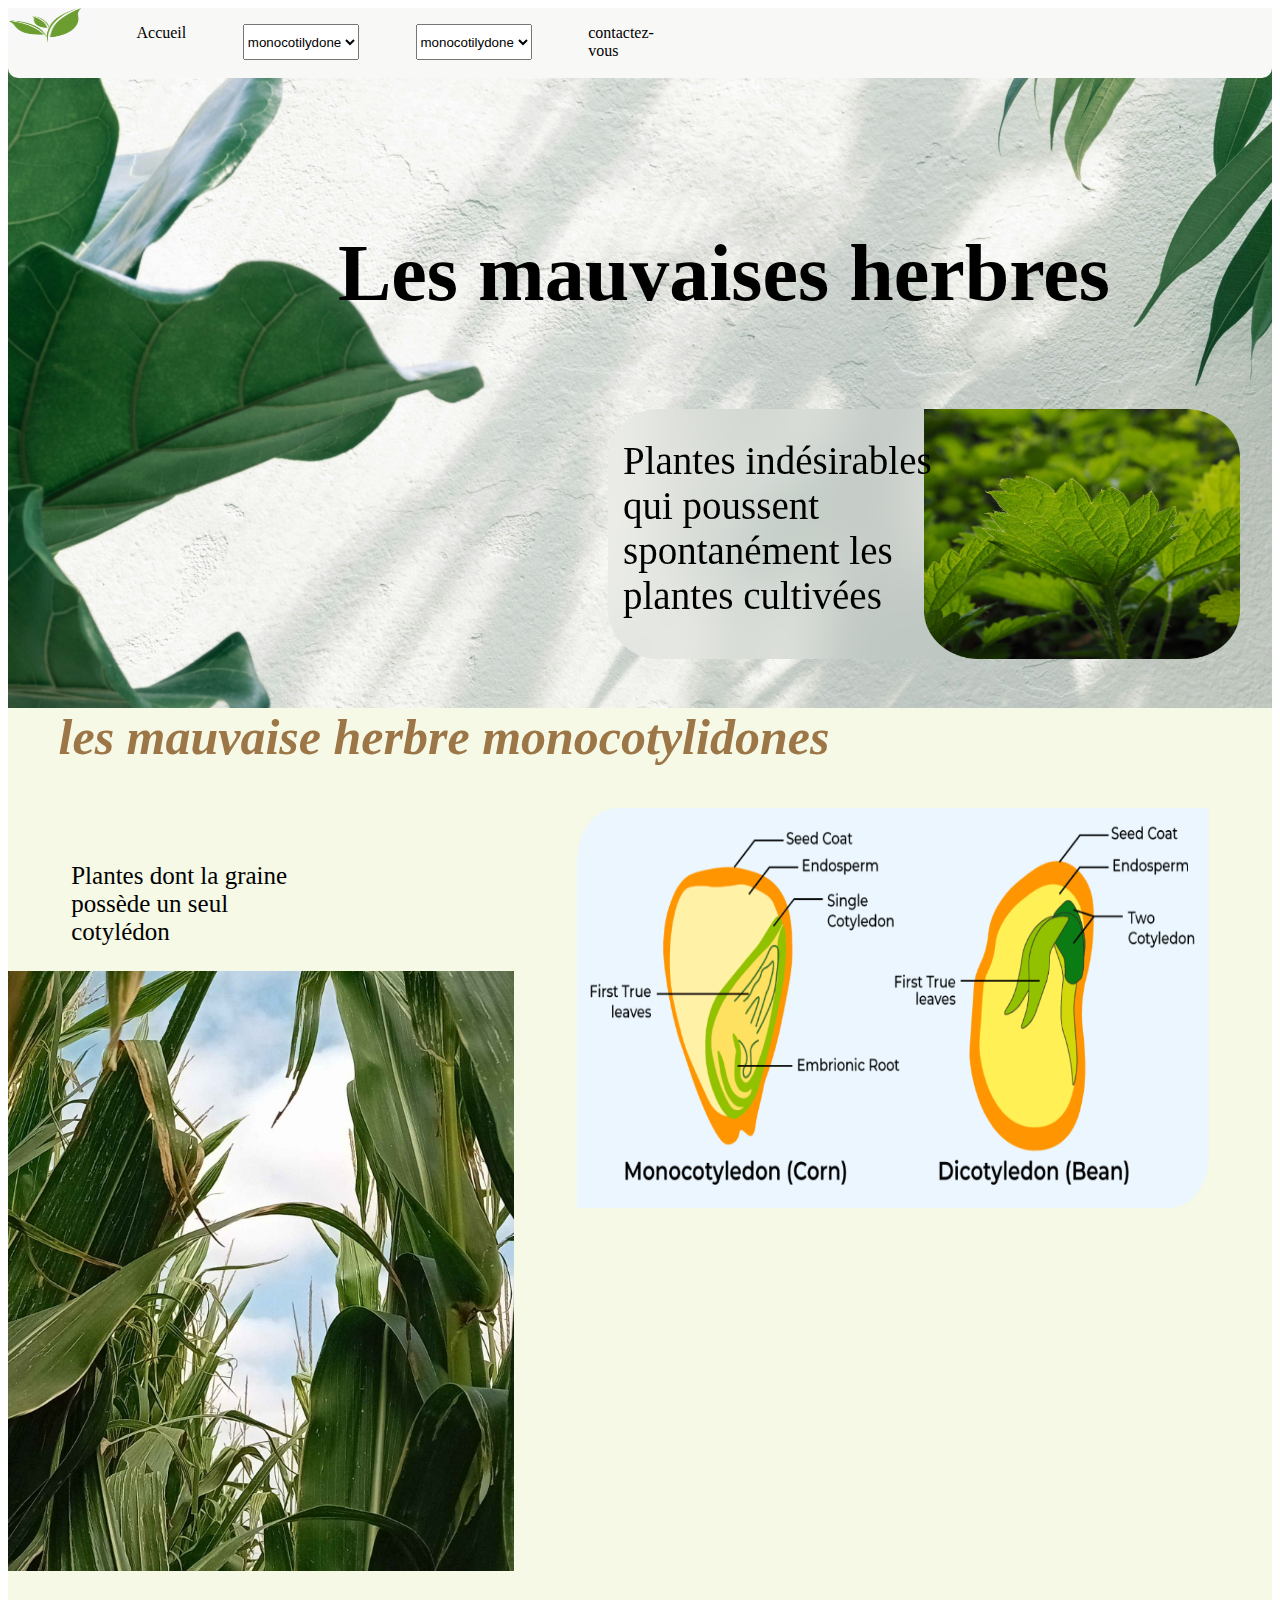
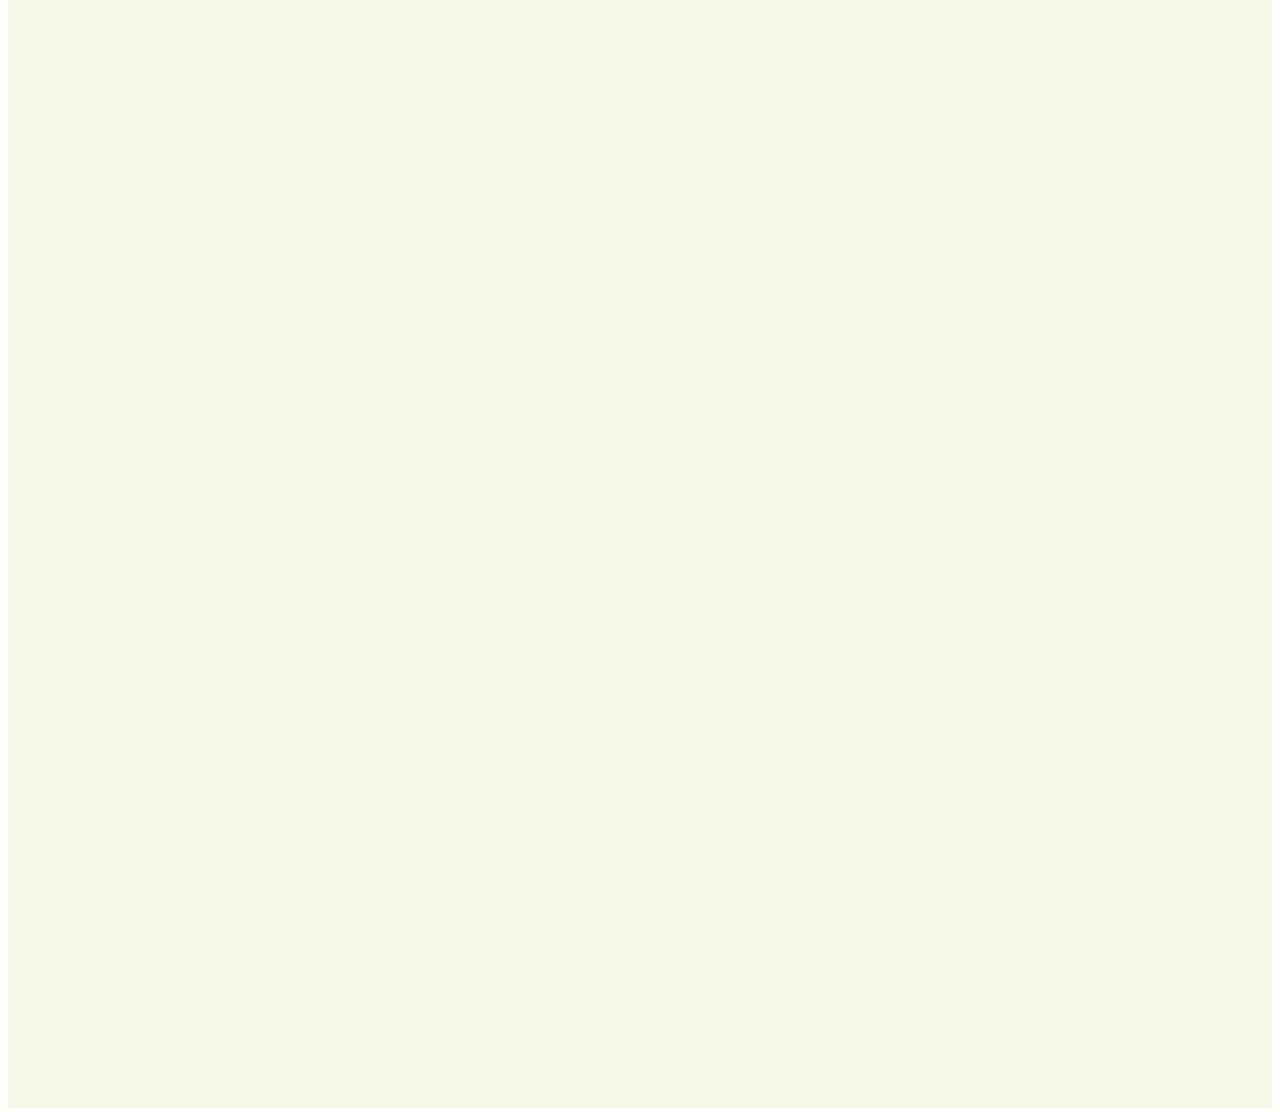
==== pr1.html @ 1eb42815 "premier projet" ====
<!DOCTYPE html>
<html lang="en">

<head>
    <meta charset="UTF-8">
    <meta http-equiv="X-UA-Compatible" content="IE=edge">
    <meta name="viewport" content="width=device-width, initial-scale=1.0">
    <title>Les mauvaises herbres</title>
    <link rel="stylesheet" href="p1.css">
</head>

<body>
    <header>
        <div id="id1">
            <div id="id2">
                <!-- <img src="img1.png" alt="" class="div1"> -->

                <img src="lg.png" class="div1">
                <nav>
                    <ul>
                        <li style="display: inline;"><a href="#Accueil">Accueil</a></li>
                        <select name="definition" value="definition">
                            <option disabled value="type">type</option>
                            <option value="monocotilydone">monocotilydone</option>
                            <option value="cotilydone">cotilydone</option>
                        </select>
                        <select name="">
                            <option value="monocotilydone">monocotilydone</option>
                            <option value="cotilydone">cotilydone</option>
                        </select>
                        <li style="display: inline;"><a href="#contactez-vous">contactez-vous</a></li>
                    </ul>
                </nav>
            </div>
            <div class="container">
                <!-- <img src="R.jpg" alt ="" width="100%" height="700%"> -->
                <div>
                    <h1 class="div3">Les mauvaises herbres </h1>
                    <div>
                        <div class="div4">
                            <div>
                                <!--<h4>Les mauvaises herbres  </h4>-->
                                <img src="img3.png" alt="" class="div5">
                                <p class="div6">    Plantes indésirables qui poussent spontanément les plantes cultivées
                                </p>
                            </div>
                        </div>
                    </div>
                </div>
            </div>
        </div>
    </header>

    <div class="div7">
        <h2 class="div8">les mauvaise herbre monocotylidones </h2>
        <img src="img4.png" alt="" class="div9">
        <p class="div10"> Plantes dont la graine  possède un seul  cotylédon</p>
        <img src="img5.jpg" alt="" class="div11">
    </div>
</body>

</html>
---- p1.css ----
#id2{  
    background-color: rgb(248, 248, 247);
    width: 100%;
    height: 10%;
    border-bottom-left-radius: 10px;
    border-bottom-right-radius: 10px;
    display: flex;
    /* z-index: 50%; */
}
#id1{
    width: 100%;
    height: 700px;
    background: url(img1.png) no-repeat;
    /* border-bottom-left-radius: 10px;
    border-bottom-right-radius: 10px; */
    /* display: absolute;  */
}

.div1{
    width:7%;
    height:50%;
}

ul{
    list-style-type: none;
    display: flex;
    gap:15%; 
}


a{
    color: black;
    text-decoration: none;
}

.div3{
    font-size: 80px;
    margin-left: 330px;
    margin-top: 150px;
}

.div4{
    margin-left: 600px;
    margin-top: 90px;
    border-radius: 50px;
    background-color:hsl(0 , 0% , 100% /-2);
    color: black;
    max-width: 50%;
    height: 250px;
    border: 1px solid hsl(0 , 0% , 100% /-2);
    backdrop-filter: blur(30px);
    display: flex;
}

.div5{
    width: 50%;
    height: 250px;
    margin-left: 50%;
}

.div6{
    font-size: 39px;
    width: 50%;
    margin-top: -225px;
    margin-left: 15px;
}

.div7{
    background-color: rgb(245, 249, 229);
    width: 100%;
    height: 2000px;
    margin-top: 0%; 
}

.div8{
    font-size: 50px;
    font-style:oblique;
    color:rgb(157, 118, 71);
    margin-left: 4%;
    margin-top: 0%;
}

.div9{
    width: 50%;
    height: 20%;
    margin-left: 45%;
}
.div10{
    font-size: 25px;
    max-width: 20%;
    margin-top: -350px;
    margin-left: 5%;
}

.div11{
    width: 40%;
    height: 30%;
}
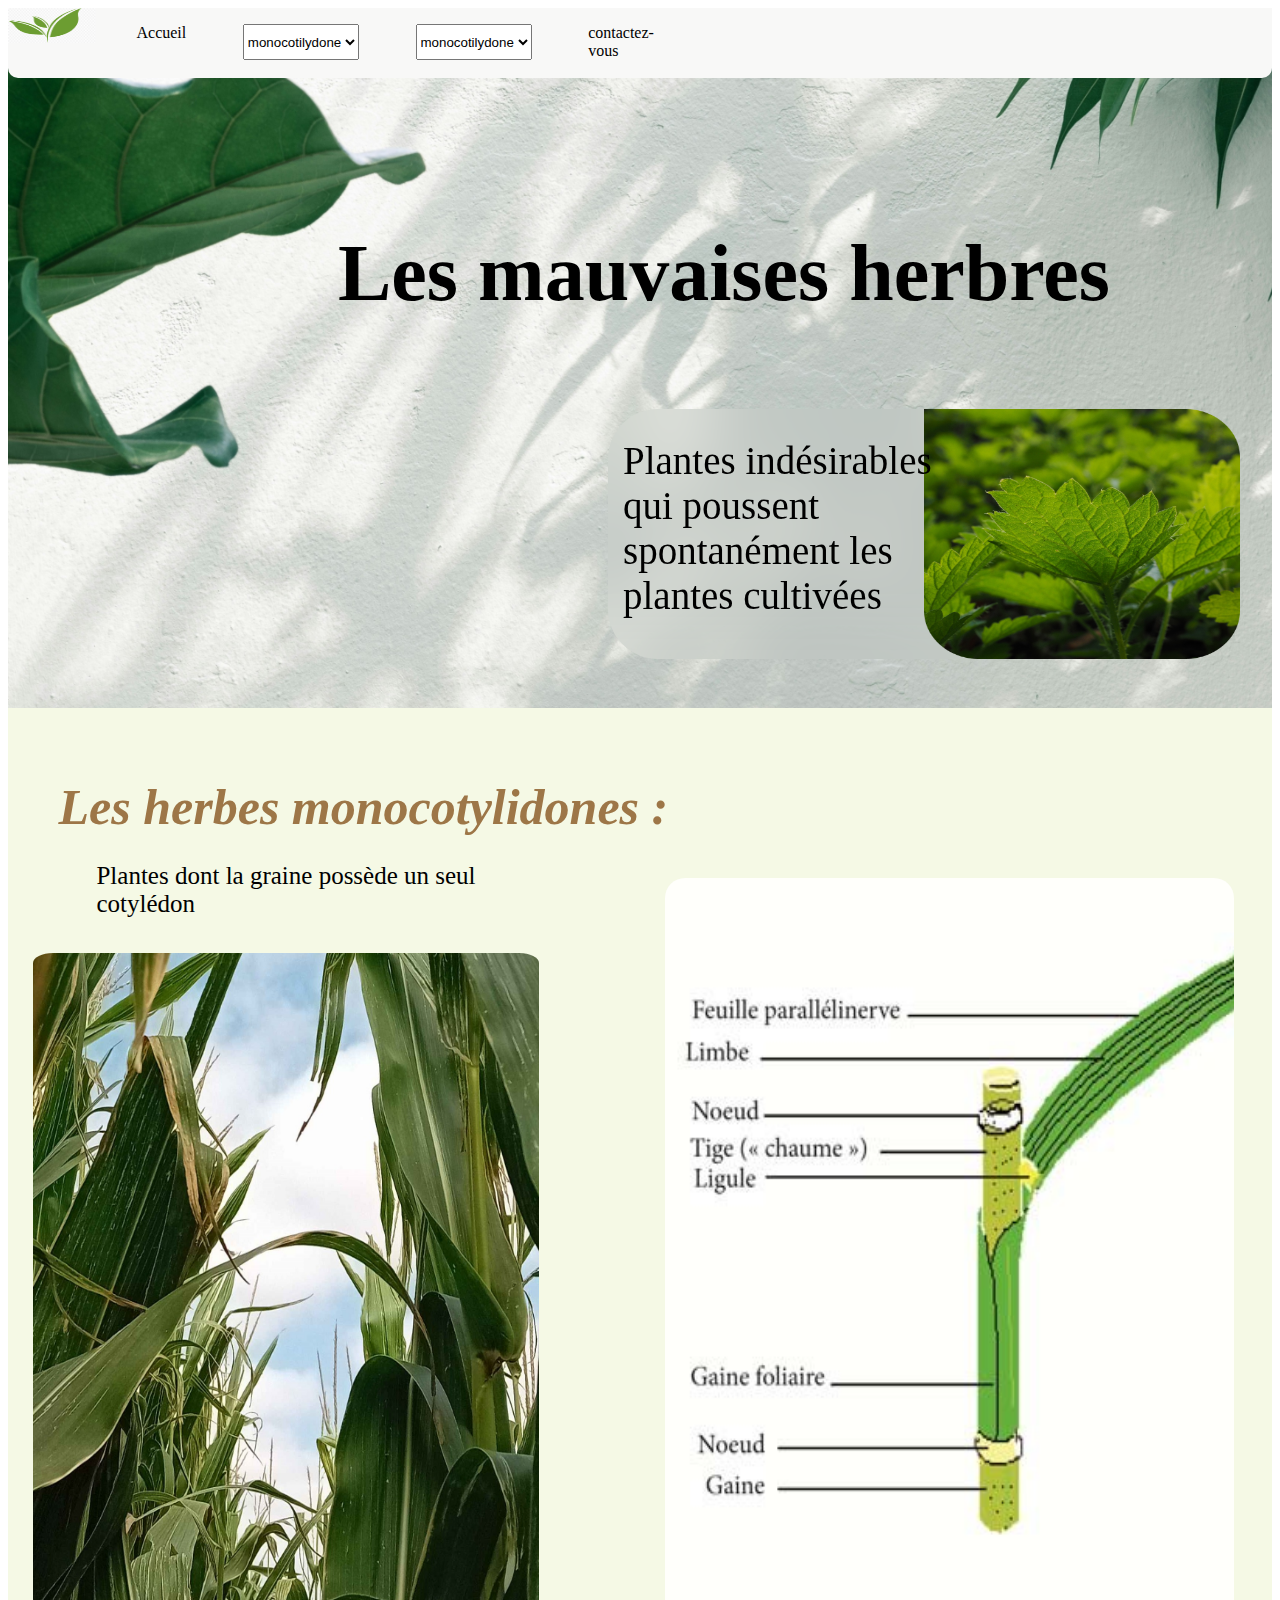
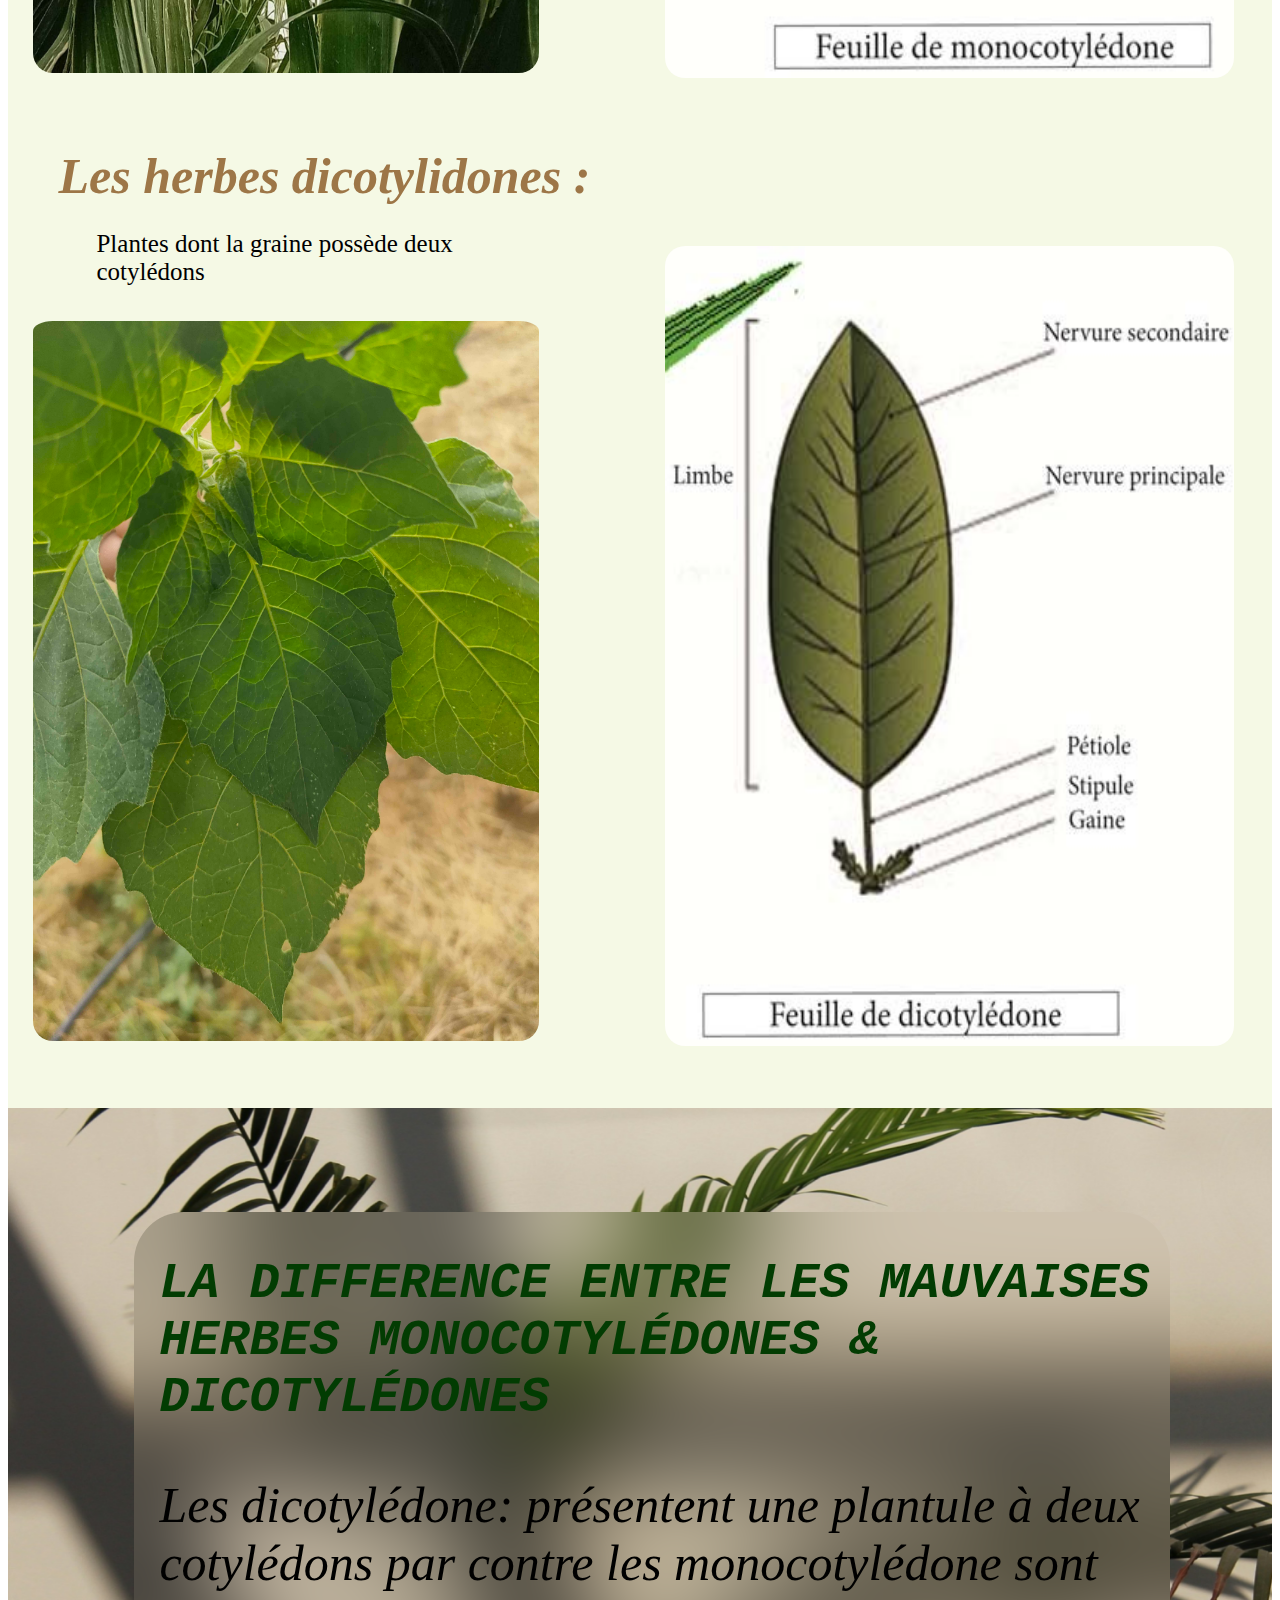
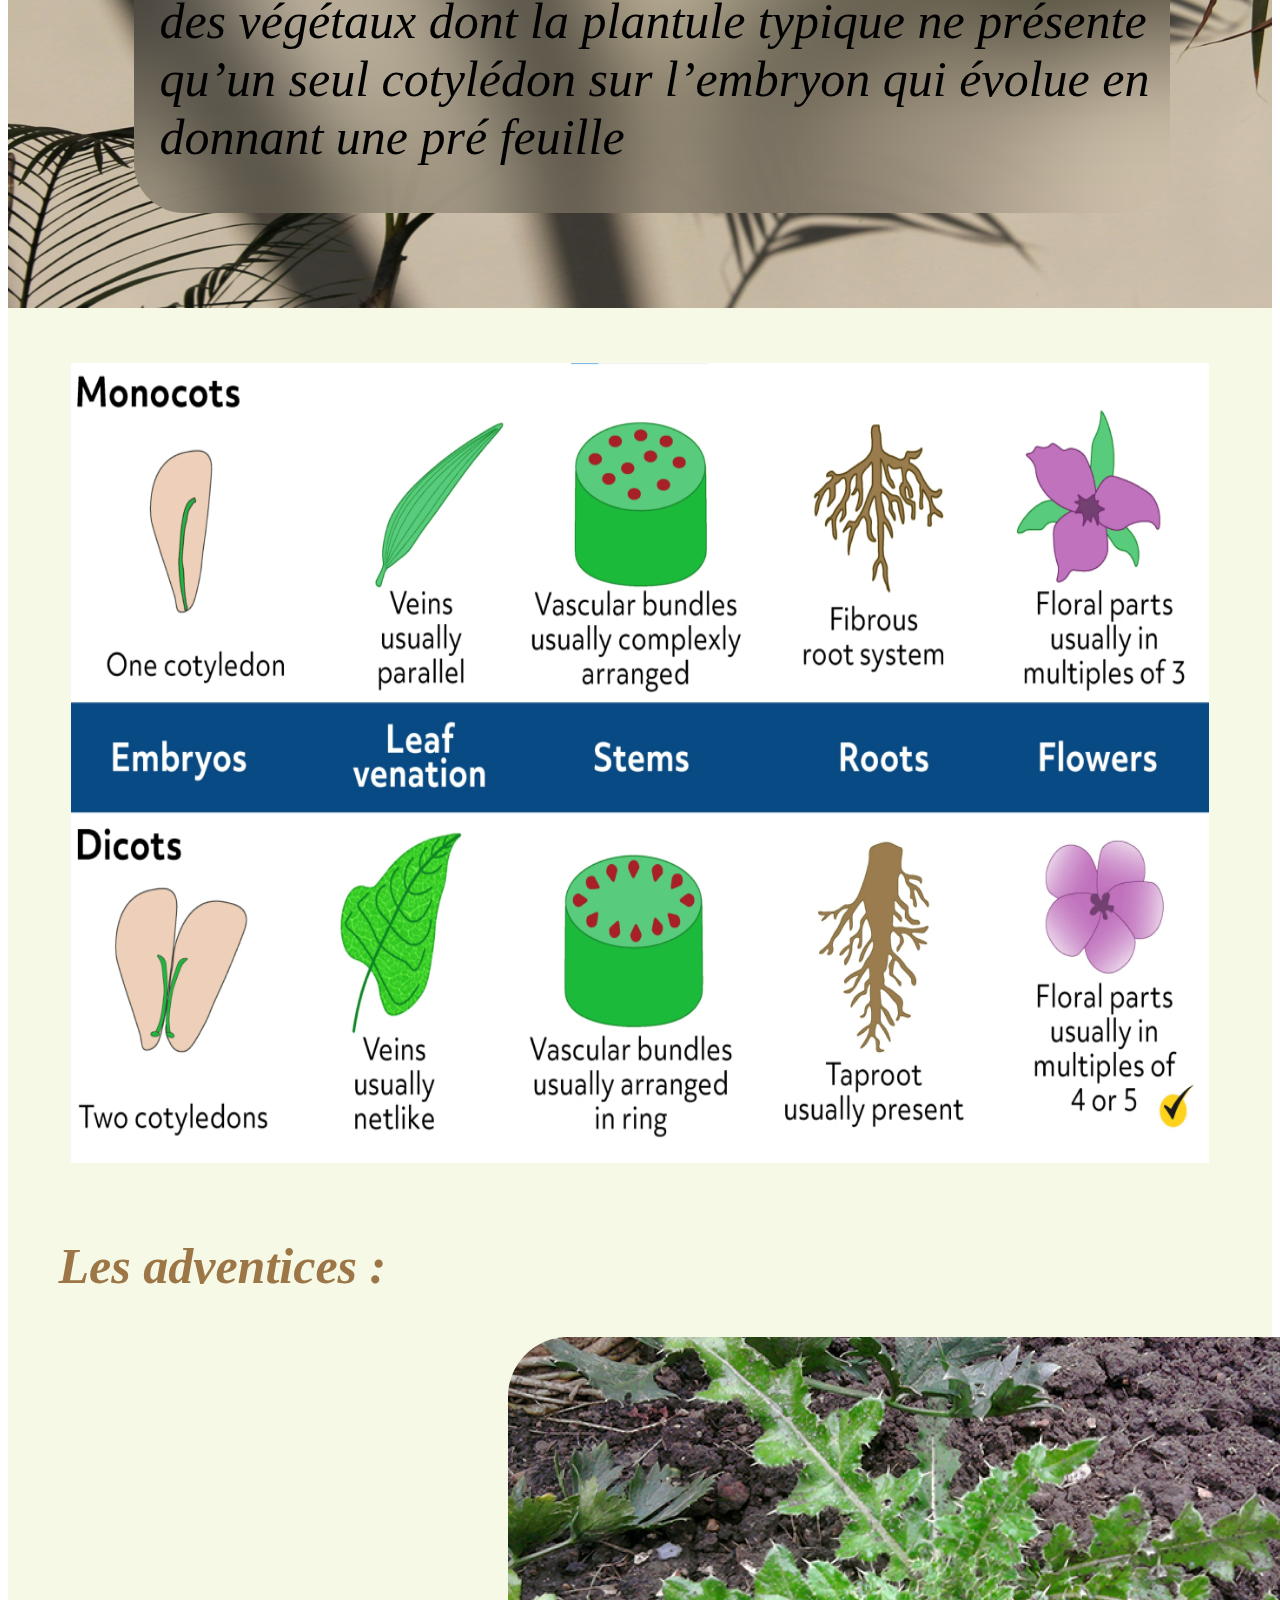
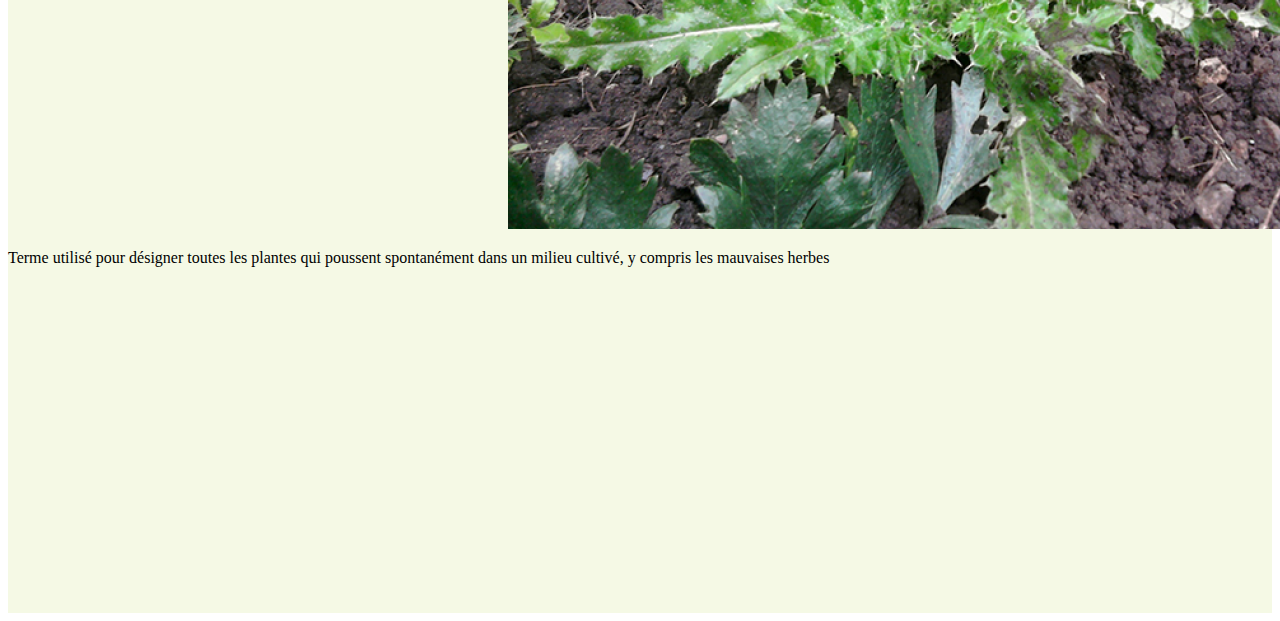
==== commit 36ce74e3: "suit" ====
--- a/pr1.html
+++ b/pr1.html
@@ -41,7 +41,7 @@
                             <div>
                                 <!--<h4>Les mauvaises herbres  </h4>-->
                                 <img src="img3.png" alt="" class="div5">
-                                <p class="div6">    Plantes indésirables qui poussent spontanément les plantes cultivées
+                                <p class="div6"> Plantes indésirables qui poussent spontanément les plantes cultivées
                                 </p>
                             </div>
                         </div>
@@ -52,11 +52,40 @@
     </header>
 
     <div class="div7">
-        <h2 class="div8">les mauvaise herbre monocotylidones </h2>
-        <img src="img4.png" alt="" class="div9">
-        <p class="div10"> Plantes dont la graine  possède un seul  cotylédon</p>
+
+        <h2 class="div8">Les herbes monocotylidones : </h2>
+        <img src="img6.png" alt="" class="div9">
+        <p class="div10"> Plantes dont la graine possède un seul cotylédon</p>
         <img src="img5.jpg" alt="" class="div11">
+
+        <h2 class="div8">Les herbes dicotylidones : </h2>
+        <img src="img8.png" alt="" class="div9">
+        <p class="div10"> Plantes dont la graine possède deux cotylédons</p>
+        <img src="img11.jpg" alt="" class="div11">
     </div>
+
+    <div>
+        <img src="img13.png" alt="" class="div12">
+        <div class="div13">
+            <h2 class="div14"> LA DIFFERENCE ENTRE  LES MAUVAISES HERBES  
+                MONOCOTYLÉDONES & DICOTYLÉDONES</h2>
+            <p class="div15">
+                Les dicotylédone: présentent une plantule  à deux cotylédons 
+                par contre les monocotylédone sont des végétaux dont la  plantule 
+                typique ne présente qu’un seul cotylédon sur l’embryon qui évolue en  donnant une pré feuille
+            </p>
+        </div>
+    </div>
+
+    <div class="div7">
+        <img src="img14.png" class="div16">
+        <h2 class="div8">Les adventices : </h2>
+        <img src="img15.png" alt="" class="div17">
+        <p class="">      Terme utilisé  pour désigner toutes les  
+            plantes qui poussent  spontanément dans un  milieu 
+            cultivé, y compris  les mauvaises herbes</p>
+    </div>
+
 </body>
 
 </html>--- a/p1.css
+++ b/p1.css
@@ -10,7 +10,7 @@
 #id1{
     width: 100%;
     height: 700px;
-    background: url(img1.png) no-repeat;
+    background: url(img1.png) no-repeat center/cover;
     /* border-bottom-left-radius: 10px;
     border-bottom-right-radius: 10px; */
     /* display: absolute;  */
@@ -78,21 +78,71 @@
     color:rgb(157, 118, 71);
     margin-left: 4%;
     margin-top: 0%;
+    padding-top: 70px;
 }
 
 .div9{
-    width: 50%;
-    height: 20%;
-    margin-left: 45%;
+    width: 45%;
+    height: 40%;
+    margin-left: 52%;
+    border-radius: 20px;
 }
 .div10{
     font-size: 25px;
-    max-width: 20%;
-    margin-top: -350px;
-    margin-left: 5%;
+    max-width: 30%;
+    margin-top: -820px;
+    margin-left: 7%;
 }
 
 .div11{
+    padding-top: 10px;
     width: 40%;
-    height: 30%;
+    height: 36%;
+    margin-left: 2%;
+    border-radius: 20px;
 }
+
+.div12{
+    width: 100%;
+    height: 800px;
+    /* background: url(img13.jpeg) no-repeat center/cover; */
+    margin-top: 0%;
+    position: relative;
+}
+
+.div13{
+    margin-left: 10%;
+    margin-top: -700px;
+    border-radius: 50px;
+    /* background-color:hsl(0 , 0% , 100% /-2); */
+    /* color: black; */
+    width: 80%;
+    height: 600px;
+    /* border: 1px solid hsl(0 , 0% , 100% /-2); */
+    backdrop-filter: blur(50px);
+    padding-top: 1px;
+    padding-left: 25px;
+}
+
+.div14{
+    font-size: 50px;
+    font-family:monospace;
+    font-style: oblique;
+    color: rgb(2, 60, 2);
+}
+
+.div15{
+    font-size: 50px;
+    font-style: oblique;
+}
+
+.div16{
+    width: 90%;
+    height: 800px;
+    margin-left: 5%;
+    padding-top: 150px;
+}
+
+.div17{
+    padding-left: 500px;
+}
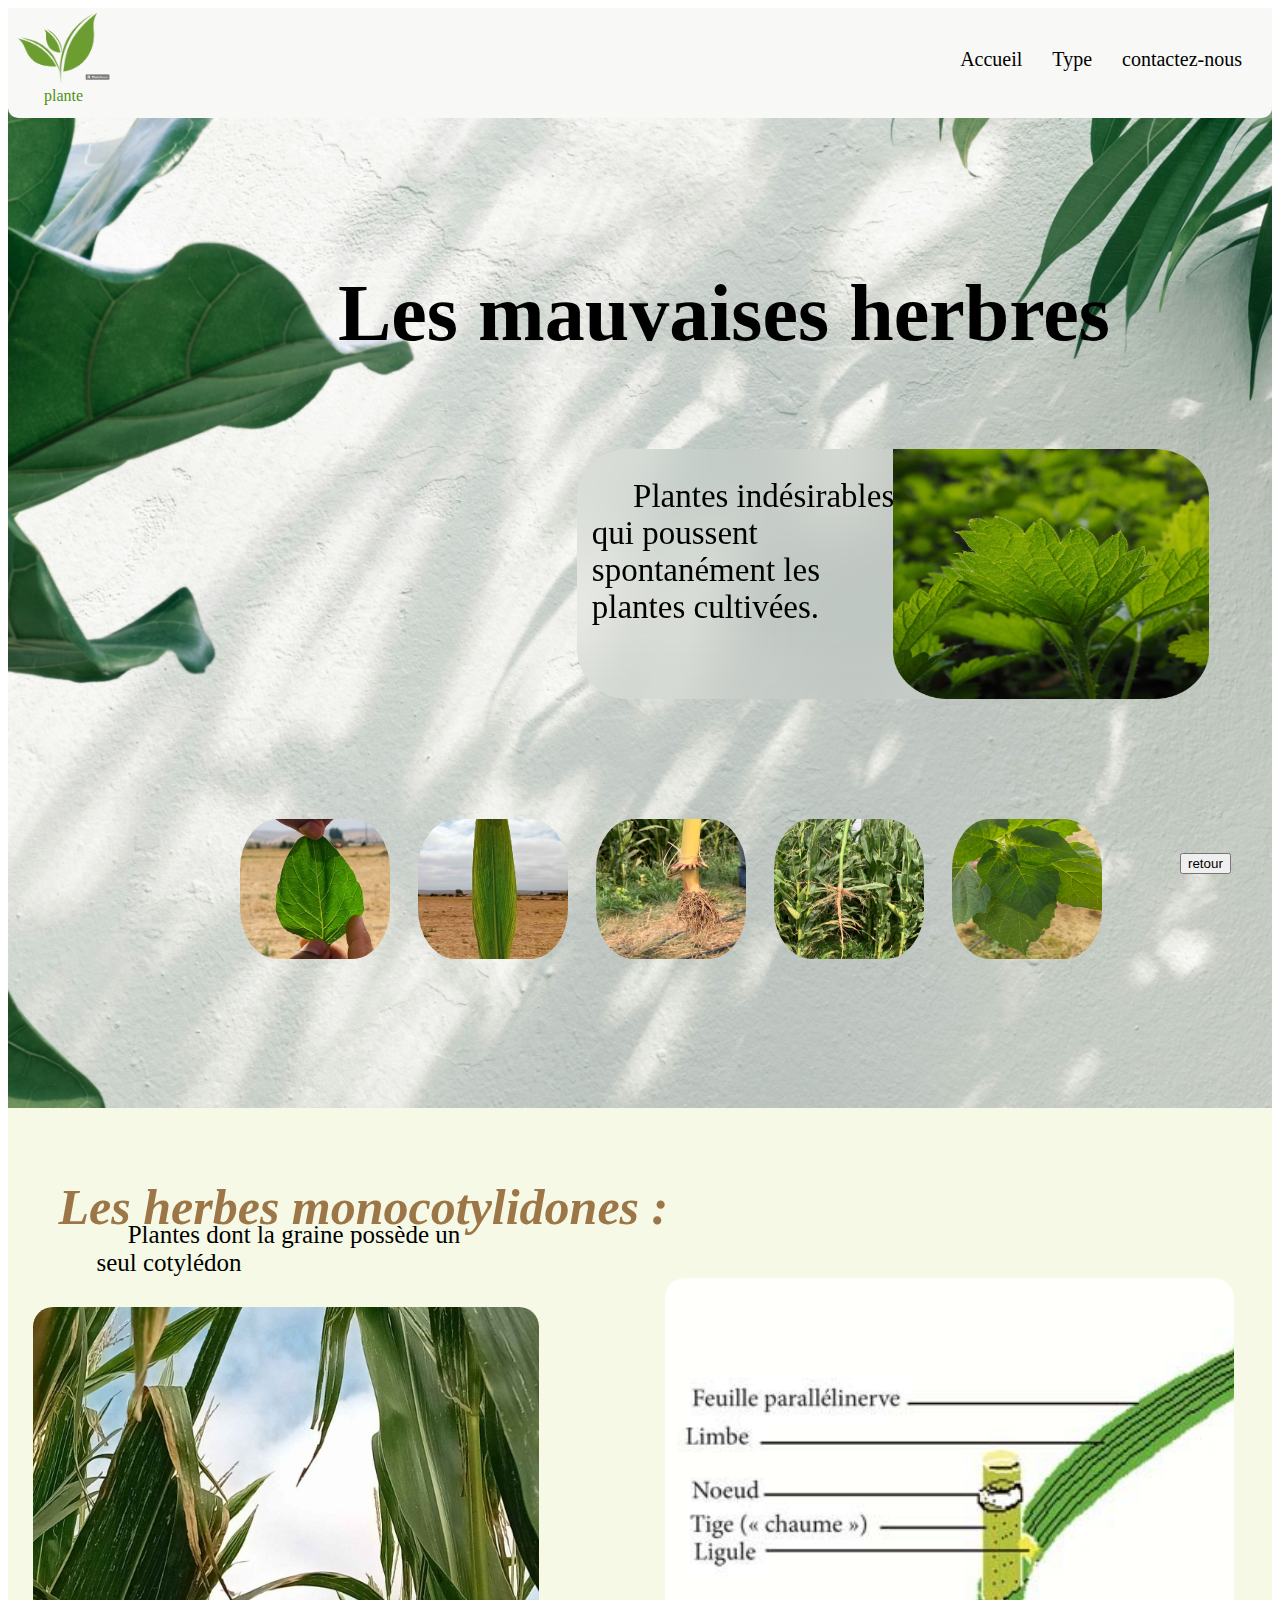
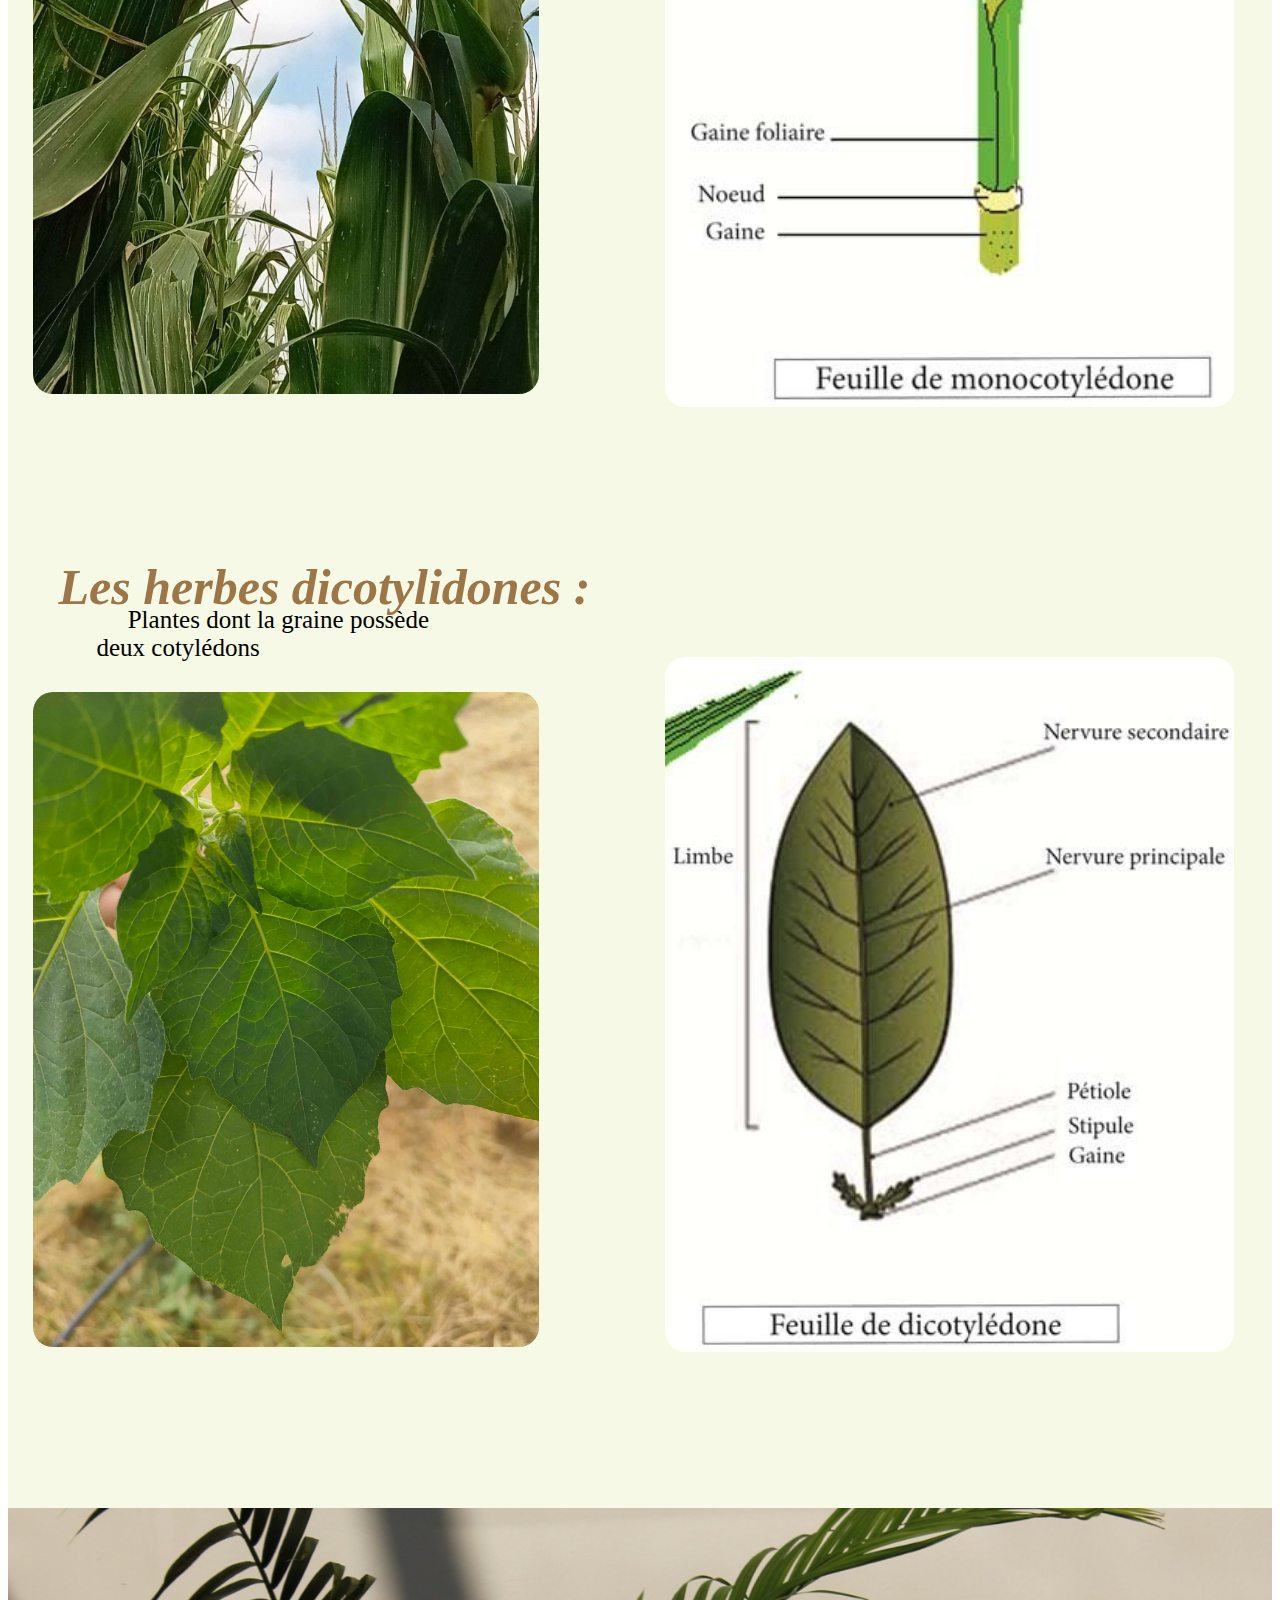
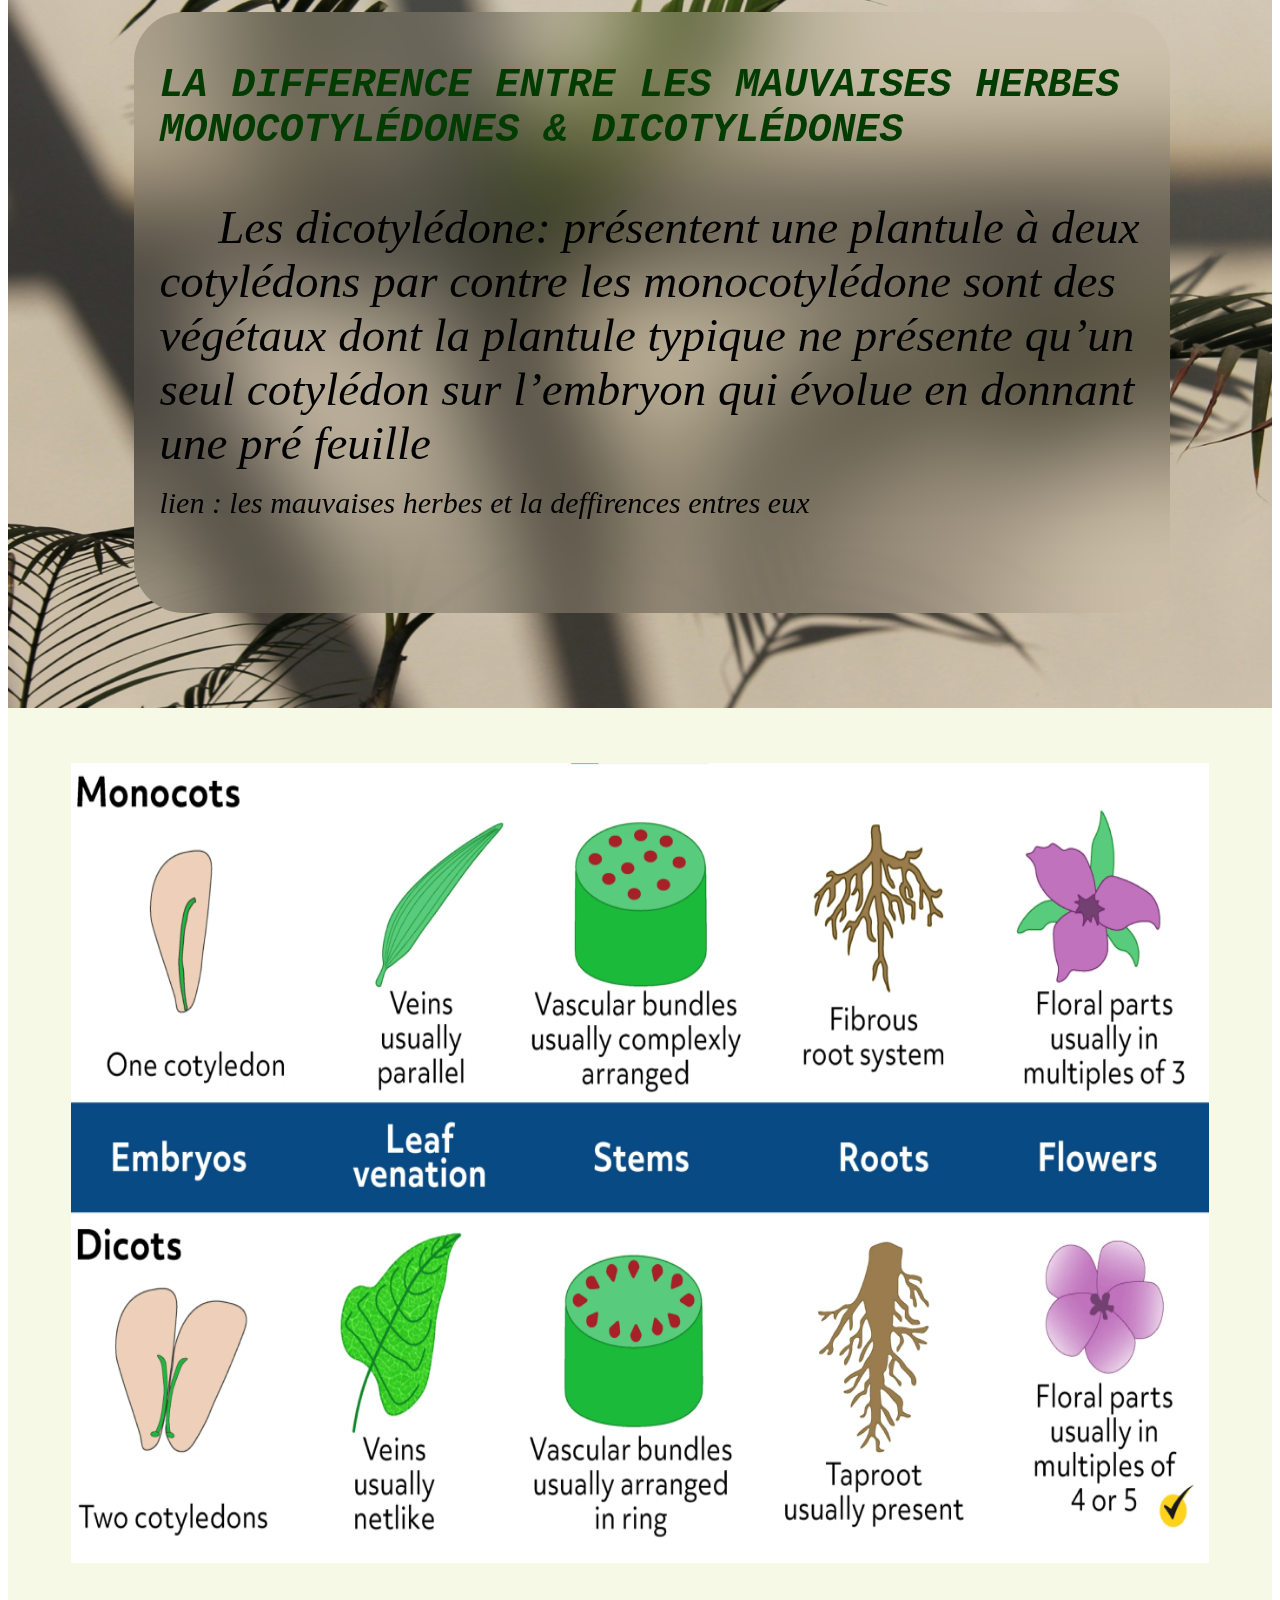
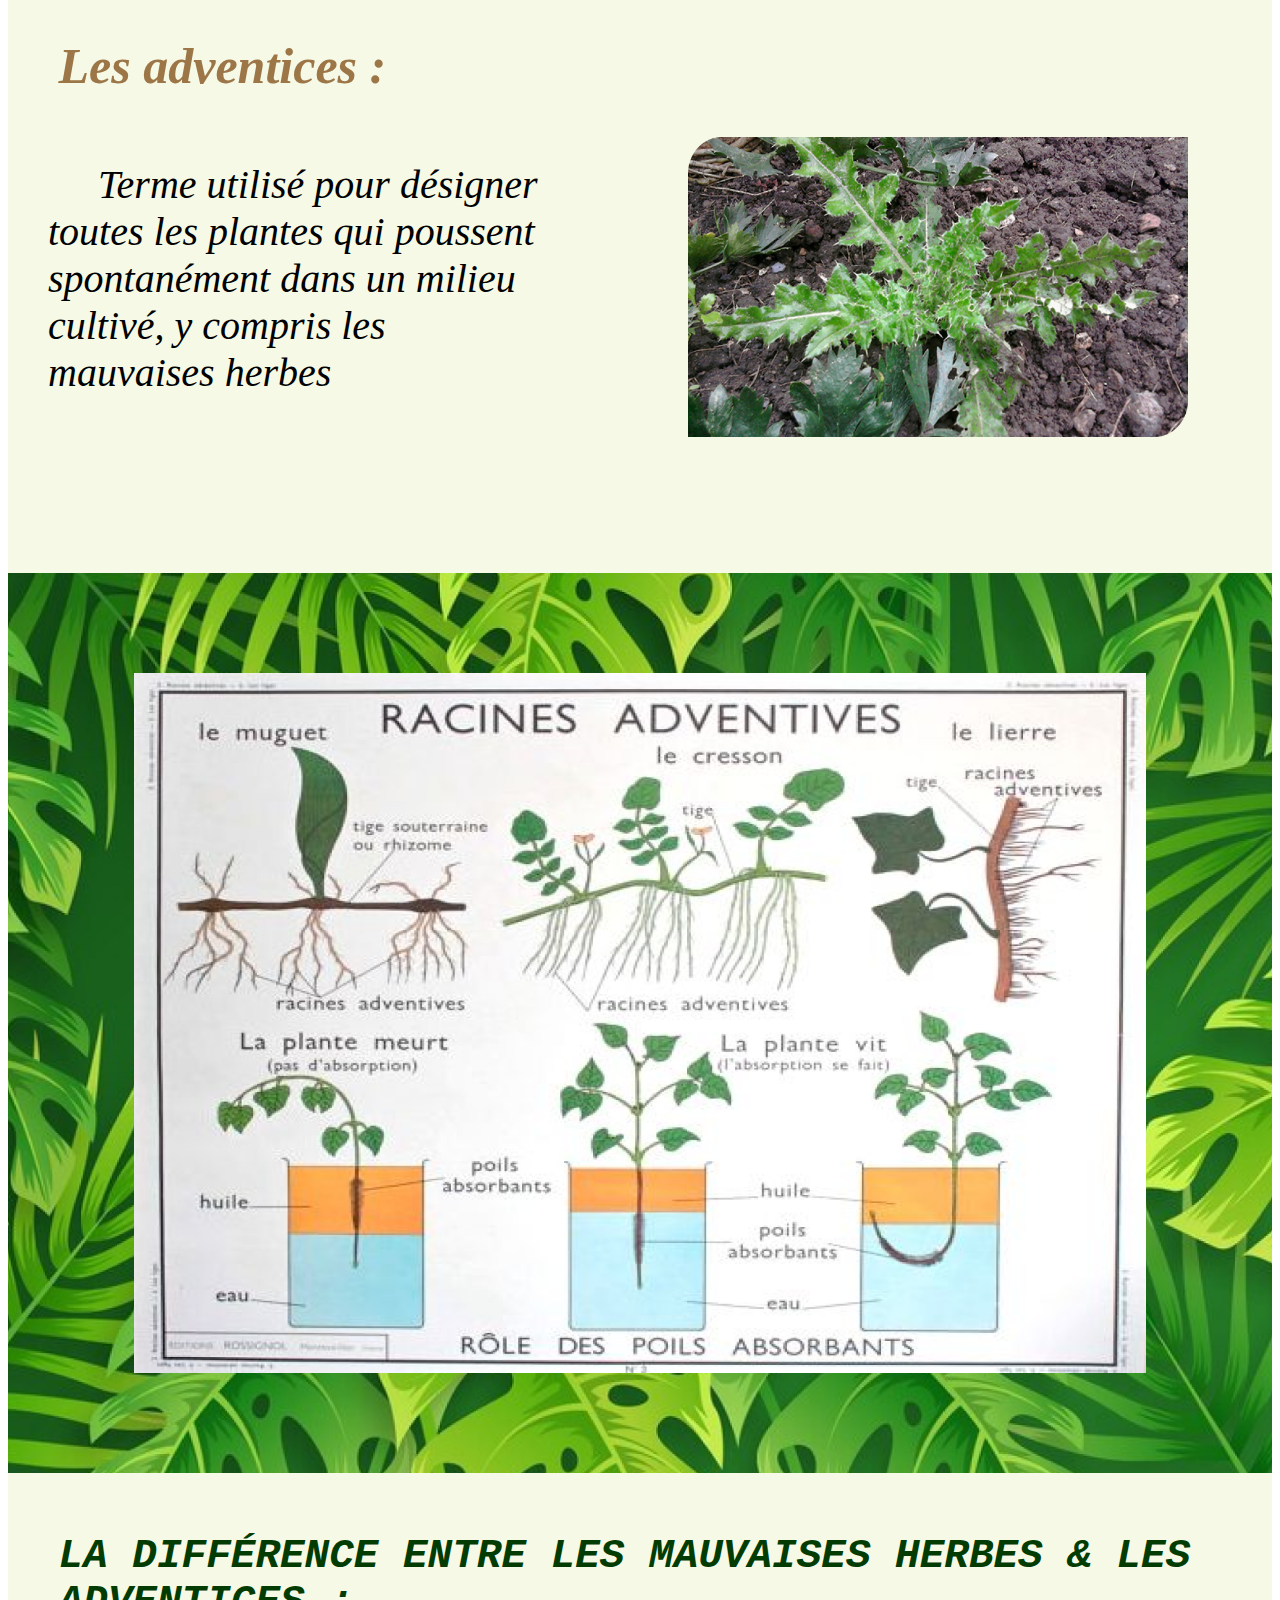
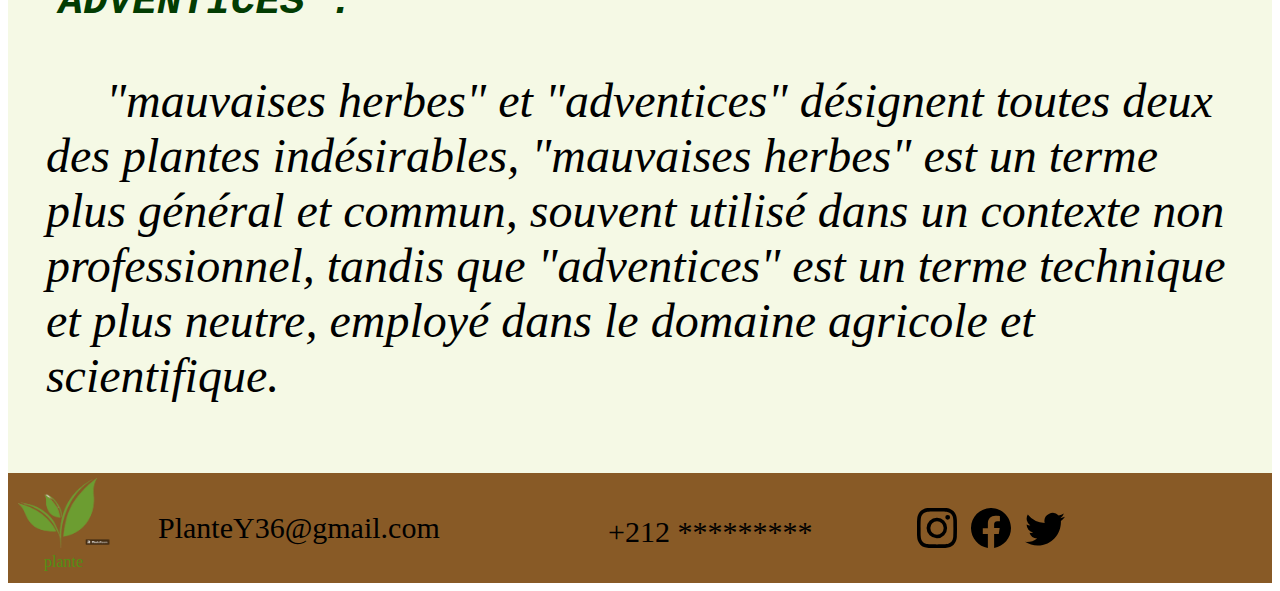
==== commit 303a5439: "terminer" ====
--- a/pr1.html
+++ b/pr1.html
@@ -10,40 +10,43 @@
 </head>
 
 <body>
+   <a href="#id2"><div class="btn_rtr"><button>retour</button></div></a> 
     <header>
         <div id="id1">
             <div id="id2">
-                <!-- <img src="img1.png" alt="" class="div1"> -->
 
-                <img src="lg.png" class="div1">
+                <div class="div1">
+                    <img src="nv.png" class="div26">
+                    <div class="logo">plante</div>
+                </div>
+
+
                 <nav>
-                    <ul>
-                        <li style="display: inline;"><a href="#Accueil">Accueil</a></li>
-                        <select name="definition" value="definition">
-                            <option disabled value="type">type</option>
-                            <option value="monocotilydone">monocotilydone</option>
-                            <option value="cotilydone">cotilydone</option>
-                        </select>
-                        <select name="">
-                            <option value="monocotilydone">monocotilydone</option>
-                            <option value="cotilydone">cotilydone</option>
-                        </select>
-                        <li style="display: inline;"><a href="#contactez-vous">contactez-vous</a></li>
+                    <ul class="div0">
+                        <li ><a href="#id2">Accueil</a></li>
+                        <li ><a href="#id9">Type</a></li>
+                        <li style="display: inline; color: black;"><a href="#id6">contactez-nous</a></li>
                     </ul>
                 </nav>
             </div>
-            <div class="container">
-                <!-- <img src="R.jpg" alt ="" width="100%" height="700%"> -->
+            <div>
                 <div>
                     <h1 class="div3">Les mauvaises herbres </h1>
                     <div>
                         <div class="div4">
                             <div>
-                                <!--<h4>Les mauvaises herbres  </h4>-->
                                 <img src="img3.png" alt="" class="div5">
-                                <p class="div6"> Plantes indésirables qui poussent spontanément les plantes cultivées
+                                <p class="div6">&nbsp;&nbsp;&nbsp;&nbsp;&nbsp;Plantes indésirables qui poussent
+                                    spontanément les plantes cultivées.
                                 </p>
                             </div>
+                        </div>
+                        <div class="div31">
+                            <a href="#id4"><img src="img18.jpeg" class="div30" style="padding-left: 12px; padding-right: 12px; width: 150px; height: 140px;" ></a>
+                            <a href="#id3"><img src="img21.jpg" class="div30"  style="padding-left: 12px; padding-right: 12px; width: 150px; height: 140px;" ></a>
+                            <a href="#id4"><img src="img19.jpeg" class="div30" style="padding-left: 12px; padding-right: 12px; width: 150px; height: 140px;" ></a>
+                            <a href="#id3"><img src="img20.jpeg" class="div30" style="padding-left: 12px; padding-right: 12px; width: 150px; height: 140px;" ></a>
+                            <a href="#id5"><img src="img11.jpg" class="div30"  style="padding-left: 12px; padding-right: 12px; width: 150px; height: 140px;" ></a>
                         </div>
                     </div>
                 </div>
@@ -51,39 +54,81 @@
         </div>
     </header>
 
-    <div class="div7">
+    <div class="div7" id="id9">
+        <div id="id3">
+            <h2 class="div8">Les herbes monocotylidones : </h2>
+            <img src="img6.png" alt="" class="div9">
+            <p class="div10"> &nbsp;&nbsp;&nbsp;&nbsp;&nbsp;Plantes dont la graine possède un seul cotylédon</p>
+            <img src="img5.jpg" alt="" class="div11">
+        </div>
 
-        <h2 class="div8">Les herbes monocotylidones : </h2>
-        <img src="img6.png" alt="" class="div9">
-        <p class="div10"> Plantes dont la graine possède un seul cotylédon</p>
-        <img src="img5.jpg" alt="" class="div11">
-
-        <h2 class="div8">Les herbes dicotylidones : </h2>
-        <img src="img8.png" alt="" class="div9">
-        <p class="div10"> Plantes dont la graine possède deux cotylédons</p>
-        <img src="img11.jpg" alt="" class="div11">
+        <div id="id4">
+            <h2 class="div8">Les herbes dicotylidones : </h2>
+            <img src="img8.png" alt="" class="div9">
+            <p class="div100"> &nbsp;&nbsp;&nbsp;&nbsp;&nbsp;Plantes dont la graine possède deux cotylédons</p>
+            <img src="img11.jpg" alt="" class="div111">
+        </div>
     </div>
 
     <div>
         <img src="img13.png" alt="" class="div12">
         <div class="div13">
-            <h2 class="div14"> LA DIFFERENCE ENTRE  LES MAUVAISES HERBES  
+            <h2 class="div14" id="id7"> LA DIFFERENCE ENTRE LES MAUVAISES HERBES
                 MONOCOTYLÉDONES & DICOTYLÉDONES</h2>
             <p class="div15">
-                Les dicotylédone: présentent une plantule  à deux cotylédons 
-                par contre les monocotylédone sont des végétaux dont la  plantule 
-                typique ne présente qu’un seul cotylédon sur l’embryon qui évolue en  donnant une pré feuille
+                &nbsp;&nbsp;&nbsp;&nbsp;&nbsp;Les dicotylédone: présentent une plantule
+                à deux cotylédons
+                par contre les monocotylédone sont des végétaux dont la plantule
+                typique ne présente qu’un seul cotylédon sur l’embryon qui évolue en
+                donnant une pré feuille <br>
+                <a href="https://www.youtube.com/watch?v=FRcLKEkRe0w&ab_channel=PrAYYOUBLAMSAF" style="font-size: 30px;">lien : les mauvaises herbes et la deffirences entres eux </a>
             </p>
         </div>
     </div>
 
-    <div class="div7">
-        <img src="img14.png" class="div16">
+    <div class="div16">
+        <img src="img14.png" class="div17">
+        <div id="id5">
         <h2 class="div8">Les adventices : </h2>
-        <img src="img15.png" alt="" class="div17">
-        <p class="">      Terme utilisé  pour désigner toutes les  
-            plantes qui poussent  spontanément dans un  milieu 
-            cultivé, y compris  les mauvaises herbes</p>
+        <img src="img15.png" alt="" class="div18">
+        <p class="div19">
+            &nbsp;&nbsp;&nbsp;&nbsp;&nbsp;Terme utilisé pour désigner toutes les
+            plantes qui poussent spontanément dans un milieu
+            cultivé, y compris les mauvaises herbes
+        </p>
+    </div>
+    </div>
+
+    <div class="div20">
+        <img src="img17.png" alt="" class="div21">
+    </div>
+
+    <div class="div22">
+        <h2 class="div23" id="id8">LA DIFFÉRENCE ENTRE LES MAUVAISES HERBES & LES ADVENTICES :</h2>
+        <p class="div24">
+            &nbsp;&nbsp;&nbsp;&nbsp;&nbsp;"mauvaises herbes" et "adventices" désignent toutes deux des plantes
+            indésirables, "mauvaises herbes" est un terme plus général et commun,
+            souvent utilisé dans un contexte non professionnel, tandis que "adventices"
+            est un terme technique et plus neutre, employé dans le domaine agricole
+            et scientifique.
+        </p>
+
+    </div>
+
+    <div id="id6">
+        <img src="nv.png" class="div26">
+        <a href="https://www.instagram.com/"><svg xmlns="http://www.w3.org/2000/svg" width="16" height="16" fill="currentColor"  viewBox="0 0 16 16" class="div32">
+           <path d="M8 0C5.829 0 5.556.01 4.703.048 3.85.088 3.269.222 2.76.42a3.9 3.9 0 0 0-1.417.923A3.9 3.9 0 0 0 .42 2.76C.222 3.268.087 3.85.048 4.7.01 5.555 0 5.827 0 8.001c0 2.172.01 2.444.048 3.297.04.852.174 1.433.372 1.942.205.526.478.972.923 1.417.444.445.89.719 1.416.923.51.198 1.09.333 1.942.372C5.555 15.99 5.827 16 8 16s2.444-.01 3.298-.048c.851-.04 1.434-.174 1.943-.372a3.9 3.9 0 0 0 1.416-.923c.445-.445.718-.891.923-1.417.197-.509.332-1.09.372-1.942C15.99 10.445 16 10.173 16 8s-.01-2.445-.048-3.299c-.04-.851-.175-1.433-.372-1.941a3.9 3.9 0 0 0-.923-1.417A3.9 3.9 0 0 0 13.24.42c-.51-.198-1.092-.333-1.943-.372C10.443.01 10.172 0 7.998 0zm-.717 1.442h.718c2.136 0 2.389.007 3.232.046.78.035 1.204.166 1.486.275.373.145.64.319.92.599s.453.546.598.92c.11.281.24.705.275 1.485.039.843.047 1.096.047 3.231s-.008 2.389-.047 3.232c-.035.78-.166 1.203-.275 1.485a2.5 2.5 0 0 1-.599.919c-.28.28-.546.453-.92.598-.28.11-.704.24-1.485.276-.843.038-1.096.047-3.232.047s-2.39-.009-3.233-.047c-.78-.036-1.203-.166-1.485-.276a2.5 2.5 0 0 1-.92-.598 2.5 2.5 0 0 1-.6-.92c-.109-.281-.24-.705-.275-1.485-.038-.843-.046-1.096-.046-3.233s.008-2.388.046-3.231c.036-.78.166-1.204.276-1.486.145-.373.319-.64.599-.92s.546-.453.92-.598c.282-.11.705-.24 1.485-.276.738-.034 1.024-.044 2.515-.045zm4.988 1.328a.96.96 0 1 0 0 1.92.96.96 0 0 0 0-1.92m-4.27 1.122a4.109 4.109 0 1 0 0 8.217 4.109 4.109 0 0 0 0-8.217m0 1.441a2.667 2.667 0 1 1 0 5.334 2.667 2.667 0 0 1 0-5.334"></path>
+        </svg></a>
+        <a href="https://www.facebook.com/"><svg xmlns="http://www.w3.org/2000/svg" width="40" height="40" style="margin-right: 10px;" fill="currentColor" viewBox="0 0 16 16" >
+            <path d="M16 8.049c0-4.446-3.582-8.05-8-8.05C3.58 0-.002 3.603-.002 8.05c0 4.017 2.926 7.347 6.75 7.951v-5.625h-2.03V8.05H6.75V6.275c0-2.017 1.195-3.131 3.022-3.131.876 0 1.791.157 1.791.157v1.98h-1.009c-.993 0-1.303.621-1.303 1.258v1.51h2.218l-.354 2.326H9.25V16c3.824-.604 6.75-3.934 6.75-7.951"></path>
+        </svg></a>
+        <a href=""><svg xmlns="http://www.w3.org/2000/svg" width="40" height="40" style="margin-right: 10px;" fill="currentColor" viewBox="0 0 16 16">
+            <path d="M5.026 15c6.038 0 9.341-5.003 9.341-9.334q.002-.211-.006-.422A6.7 6.7 0 0 0 16 3.542a6.7 6.7 0 0 1-1.889.518 3.3 3.3 0 0 0 1.447-1.817 6.5 6.5 0 0 1-2.087.793A3.286 3.286 0 0 0 7.875 6.03a9.32 9.32 0 0 1-6.767-3.429 3.29 3.29 0 0 0 1.018 4.382A3.3 3.3 0 0 1 .64 6.575v.045a3.29 3.29 0 0 0 2.632 3.218 3.2 3.2 0 0 1-.865.115 3 3 0 0 1-.614-.057 3.28 3.28 0 0 0 3.067 2.277A6.6 6.6 0 0 1 .78 13.58a6 6 0 0 1-.78-.045A9.34 9.34 0 0 0 5.026 15"></path>
+        </svg></a>
+            <div class="logo">plante</div>
+        <p class="div27">PlanteY36@gmail.com</p>
+        <p class="div28">+212 ********* </p>
     </div>
 
 </body>
--- a/p1.css
+++ b/p1.css
@@ -5,33 +5,75 @@
     border-bottom-left-radius: 10px;
     border-bottom-right-radius: 10px;
     display: flex;
-    /* z-index: 50%; */
+    justify-content: space-between;
+    /* position: fixed; 
+    z-index: 30;  */
+}
+a{
+    text-decoration: none;
+    color: black;
+    font-size: 20PX;
+}
+body{
+    position: relative;
+}
+
+.btn_rtr{
+    position: fixed ;
+    z-index: 100;
+    bottom: 0;
+    right: 0;
+    height: 50px;
+    width: 100px;
 }
 #id1{
     width: 100%;
-    height: 700px;
+    height: 1100px;
     background: url(img1.png) no-repeat center/cover;
+    margin-top: 0px;
+    position: relative;
     /* border-bottom-left-radius: 10px;
     border-bottom-right-radius: 10px; */
     /* display: absolute;  */
 }
 
+.btn{
+    margin-left: 400px;
+    gap: 50px;
+    margin-right: 12px;
+}
+
 .div1{
     width:7%;
     height:50%;
 }
 
-ul{
+.div26{
+    width: 95px;
+    height: 70px;
+    margin-left: 10px;
+    padding-top: 5px;
+}
+
+.logo{
+   font-style:inherit ;
+   margin-left: 36px;
+   color: rgb(82, 144, 20);
+}
+
+.div0{
+    /* list-style-type: none; */
+    margin-top: 40px;
+    /* margin-left: 200px;*/
+    margin-right: 30px; 
+    display: flex;
+    gap: 30px;
     list-style-type: none;
-    display: flex;
-    gap:15%; 
-}
-
-
-a{
     color: black;
-    text-decoration: none;
-}
+}
+
+
+
 
 .div3{
     font-size: 80px;
@@ -40,7 +82,7 @@
 }
 
 .div4{
-    margin-left: 600px;
+    margin-left: 45%;
     margin-top: 90px;
     border-radius: 50px;
     background-color:hsl(0 , 0% , 100% /-2);
@@ -56,10 +98,16 @@
     width: 50%;
     height: 250px;
     margin-left: 50%;
+    transition: 1s;
+}
+
+.div5:hover{
+    transform:scale(1.2);
+    z-index: 2;
 }
 
 .div6{
-    font-size: 39px;
+    font-size: 33px;
     width: 50%;
     margin-top: -225px;
     margin-left: 15px;
@@ -89,17 +137,45 @@
 }
 .div10{
     font-size: 25px;
-    max-width: 30%;
-    margin-top: -820px;
+    width: 30%;
+    margin-top: -790px;
+    margin-bottom: 30px;
     margin-left: 7%;
 }
 
 .div11{
-    padding-top: 10px;
+    padding-top: 0px;
     width: 40%;
-    height: 36%;
+    height: 687px;
     margin-left: 2%;
     border-radius: 20px;
+}
+
+#id4{
+    /* width: 100%;
+    height: 100%; */
+    margin-top: 90px;
+}
+
+#id5{
+    width: 100%;
+    height: 100%;
+}
+
+.div111{
+    padding-top: 0px;
+    width: 40%;
+    height: 655px;
+    margin-left: 2%;
+    border-radius: 20px;
+}
+
+.div100{
+    font-size: 25px;
+    width: 30%;
+    margin-top: -750px;
+    margin-bottom: 30px;
+    margin-left: 7%;
 }
 
 .div12{
@@ -125,24 +201,131 @@
 }
 
 .div14{
-    font-size: 50px;
+    font-size: 40px;
     font-family:monospace;
     font-style: oblique;
     color: rgb(2, 60, 2);
+    margin-top: 50px;
 }
 
 .div15{
-    font-size: 50px;
-    font-style: oblique;
+    font-size: 47px;
+    font-style: oblique;
+    margin-right: 5px;
 }
 
 .div16{
+    background-color: rgb(245, 249, 229);
+    width: 100%;
+    height: 1560px;
+    margin-top: 0%; 
+}
+
+.div17{
     width: 90%;
     height: 800px;
     margin-left: 5%;
     padding-top: 150px;
 }
 
-.div17{
-    padding-left: 500px;
-}
+.div18{
+    padding-left: 680px;
+    width: 500px;
+    height: 300px;
+}
+
+.div19{
+    font-size: 40px;
+    font-style: oblique;
+    max-width: 500px;
+    margin-top: -280px;
+    margin-left: 40px;
+}
+
+.div20{
+    margin-top: 0px;
+    background: url(img16.png) no-repeat center/cover;
+    width: 100%;
+    height: 900px;
+}
+
+.div21{
+    padding-top: 10%;
+    padding-top: 100px;
+    margin-left: 10%;
+    height: 700px;
+    width: 80%;
+    position: relative;
+}
+
+.div22{
+    background-color: rgb(245, 249, 229);
+    width: 100%;
+    height: 600px;
+    margin-top: 0%;
+}
+
+.div23{
+    font-size: 41px;
+    font-family:monospace;
+    font-style: oblique;
+    color: rgb(2, 60, 2);
+    margin-left: 4%;
+    margin-top: 0%;
+    padding-top: 60px;
+}
+
+.div24{
+    font-size: 48px;
+    font-style: oblique;
+    margin-left: 3%;
+    margin-right: 3%;
+}
+
+#id6{
+    width: 100%;
+    height: 110px;
+    background-color: rgb(136, 90, 38);
+    margin-top: 0px;
+}
+
+.div27{
+    font-size: 30px;
+    margin-left: 150px;
+    margin-top: -60px;
+}
+
+.div28{
+    font-size: 30px;
+    margin-left: 600px;
+    margin-top: -60px;
+}
+
+.div29{
+    margin-left: 1200px;
+    margin-top:-80px;
+    padding-top: -100px;
+    display: inline;
+}
+
+.div32{
+    width: 40px;
+    height: 40px;
+    margin-left: 800px;
+    margin-right: 10px;
+}
+
+.div30{
+    width: 200px;
+    height: 180px;
+    border-radius: 50px;
+    margin-top: 50px;
+    gap: 650px;
+
+}
+
+.div31{
+    /* margin-left: 350px; */
+    margin-left: 220px;
+    margin-top: 70px;
+}